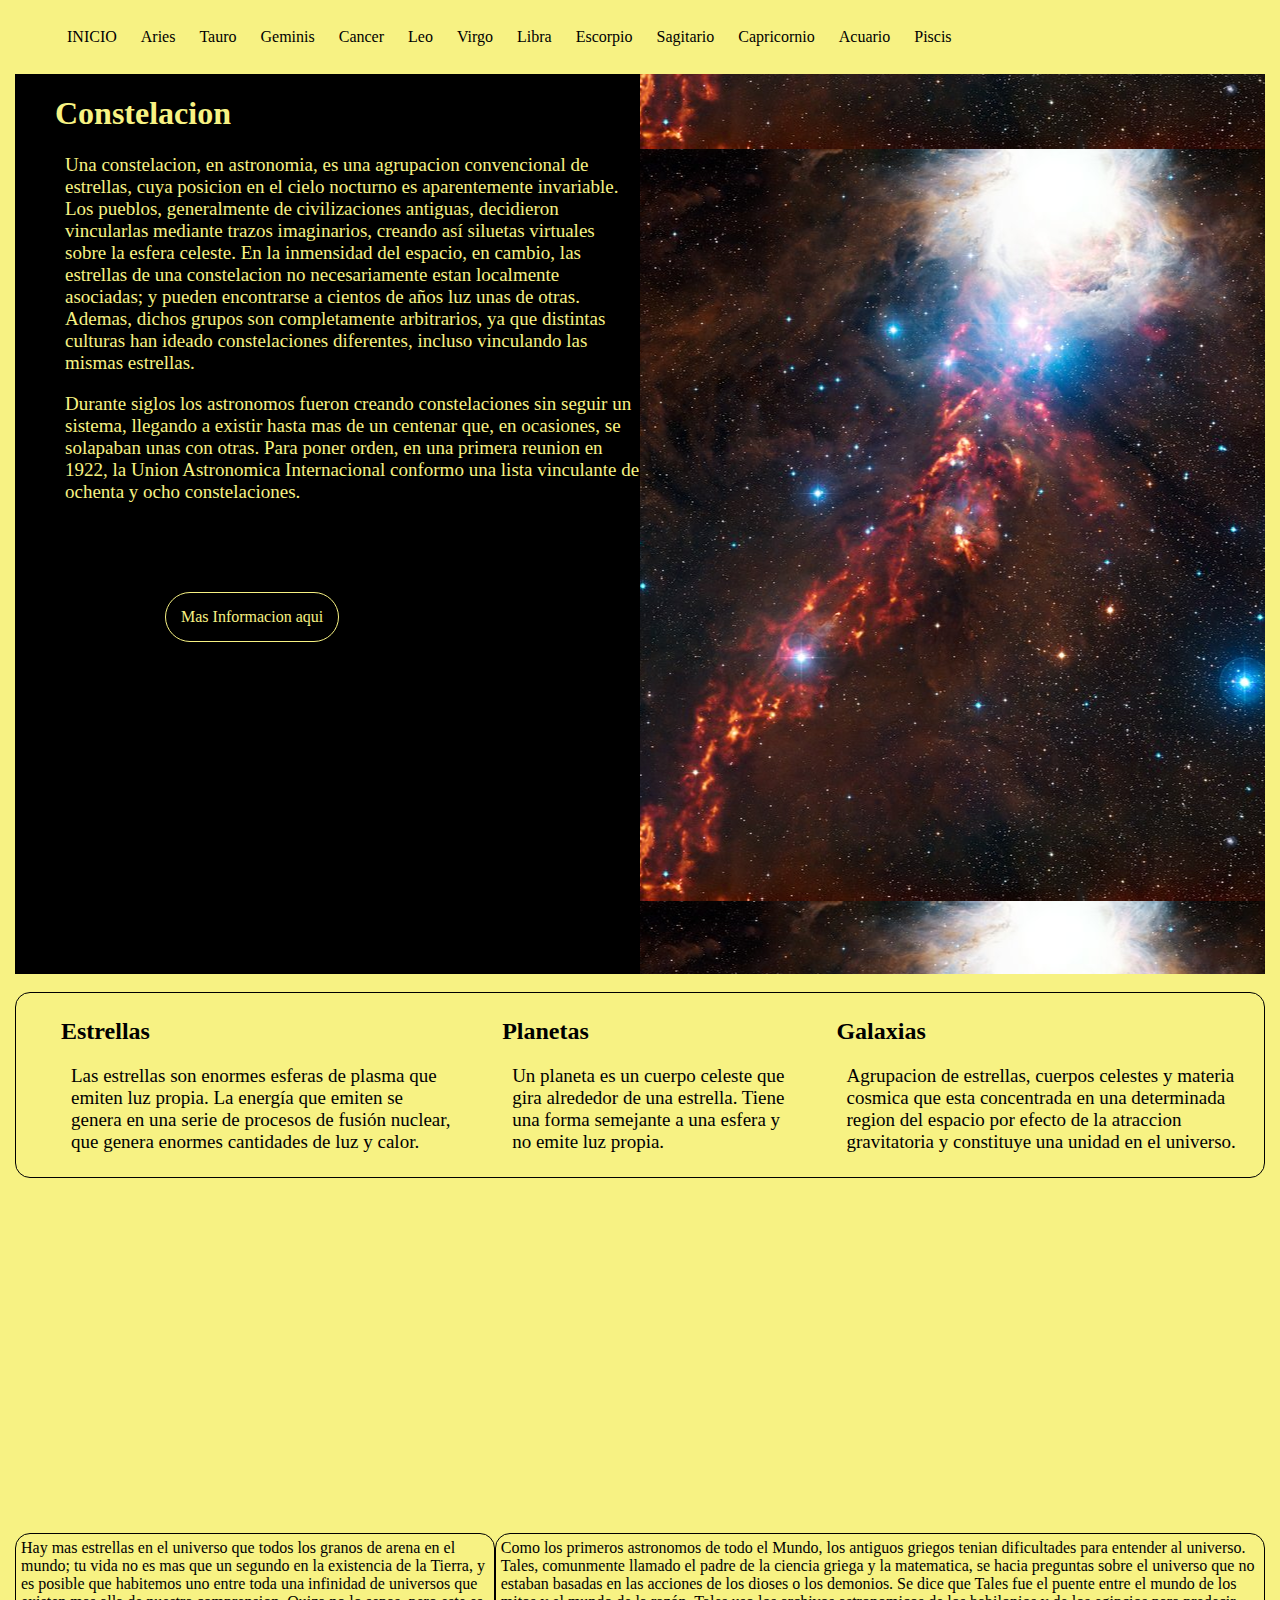
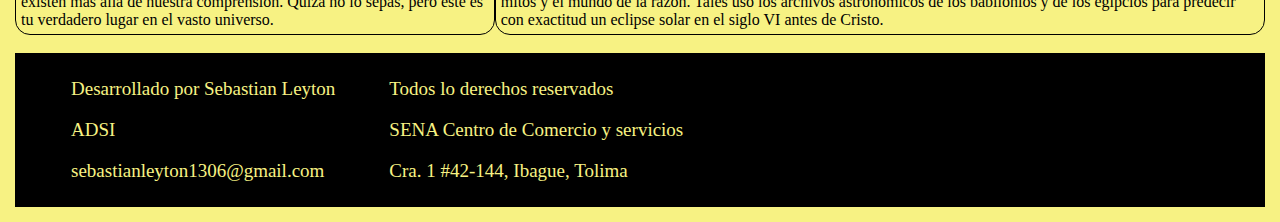
==== index.html @ 0b844e3f "Add files via upload" ====
<!DOCTYPE html>
<html>
<head>
	<title>Constelacion</title>
	<meta name="keywords" content="informacion,html,pagina,Tecnologia">
	<link rel="stylesheet" type="text/css" href="Punto_3.2.css">
</head>
<body>
	<header >
		<nav >
			<ul > 
				<li><a href="index.html">INICIO</a></li>
				<li><a href="aries.html">Aries</a></li>
				<li><a href="tauro.html">Tauro</a></li>
				<li><a href="geminis.html">Geminis</a></li>
				<li><a href="cancer.html">Cancer</a></li>
				<li><a href="leo.html">Leo</a></li>
				<li><a href="virgo.html">Virgo</a></li>
				<li><a href="libra.html">Libra</a></li>
				<li><a href="escorpio.html">Escorpio</a></li>
				<li><a href="sagitario.html">Sagitario</a></li>
				<li><a href="capricornio.html">Capricornio</a></li>
				<li><a href="acuario.html">Acuario</a></li>
				<li><a href="piscis.html">Piscis</a></li>
			</ul>
		</nav>
	</header>
	<section id="pantalla">
		<div class="encabezado">
			<h1><span>Constelacion</span></h1>
			<p>
				Una constelacion, en astronomia, es una agrupacion convencional de estrellas, cuya posicion en el cielo nocturno es aparentemente invariable. Los pueblos, generalmente de civilizaciones antiguas, decidieron vincularlas mediante trazos imaginarios, creando así siluetas virtuales sobre la esfera celeste. En la inmensidad del espacio, en cambio, las estrellas de una constelacion no necesariamente estan localmente asociadas; y pueden encontrarse a cientos de años luz unas de otras. Ademas, dichos grupos son completamente arbitrarios, ya que distintas culturas han ideado constelaciones diferentes, incluso vinculando las mismas estrellas.
			</p>
			<p>
				Durante siglos los astronomos fueron creando constelaciones sin seguir un sistema, llegando a existir hasta mas de un centenar que, en ocasiones, se solapaban unas con otras. Para poner orden, en una primera reunion en 1922, la Union Astronomica Internacional conformo una lista vinculante de ochenta y ocho constelaciones.
			</p>
			<a href="https://es.wikipedia.org/wiki/Constelaci%C3%B3n" target="_blank" id="boton">Mas Informacion aqui</a>
		</div>
		<div class="imagen">			
		</div>
	</section>
	<section><br>
		<table class="estilo_borde">
			<tr>
				<td>
					<h2><span>Estrellas</span></h2>
					<p> Las estrellas son enormes esferas de plasma que emiten luz propia. La energía que emiten se genera en una serie de procesos de fusión nuclear, que genera enormes cantidades de luz y calor.</p>
				</td>
				<td>
					<h2><span>Planetas</span></h2>
					<p>Un planeta es un cuerpo celeste que gira alrededor de una estrella. Tiene una forma semejante a una esfera y no emite luz propia. </p>
				</td>
				<td>
					<h2><span>Galaxias</span></h2>
					<p>Agrupacion de estrellas, cuerpos celestes y materia cosmica que esta concentrada en una determinada region del espacio por efecto de la atraccion gravitatoria y constituye una unidad en el universo.</p>
				</td>
			</td>
		</table>
	</section><br>
	<section>
		<iframe width="560" height="315" src="https://www.youtube.com/embed/AaASb_J8SE4" frameborder="0" allow="accelerometer; autoplay; encrypted-media; gyroscope; picture-in-picture" allowfullscreen></iframe>
	</section><br>
	<div id="pantalla">
		<table>		
			<td>
				Hay mas estrellas en el universo que todos los granos de arena en el mundo; tu vida no es mas que un segundo en la existencia de la Tierra, y es posible que habitemos uno entre toda una infinidad de universos que existen mas alla de nuestra comprension. Quiza no lo sepas, pero este es tu verdadero lugar en el vasto universo.
			</td>
	</table>
	<table>
			<td>
				Como los primeros astronomos de todo el Mundo, los antiguos griegos tenian dificultades para entender al universo. Tales, comunmente llamado el padre de la ciencia griega y la matematica, se hacia preguntas sobre el universo que no estaban basadas en las acciones de los dioses o los demonios. Se dice que Tales fue el puente entre el mundo de los mitos y el mundo de la razón. Tales uso los archivos astronomicos de los babilonios y de los egipcios para predecir con exactitud un eclipse solar en el siglo VI antes de Cristo. 
			</td>		
	</table>
	</div><br>
	<footer>
		<table>
			<tr>
				<td>
					<p>Desarrollado por Sebastian Leyton </p>
					<p>ADSI</p>
					<p>sebastianleyton1306@gmail.com</p>
				</td>
				<td>
					<p>Todos lo derechos reservados</p>
					<p>SENA Centro de Comercio y servicios</p>
					<p>Cra. 1 #42-144, Ibague, Tolima</p>
				</td>
			</tr>
		</table>	
	</footer>
</body>
</html>
---- Punto_3.2.css ----
body{
	margin: 15px;	
	background: #F7F283;
}
p{
	font-size: 19px;
	margin-left: 50px;	
}
iframe{
	margin-left: 380px;
}
footer{
	background: #000000;
	color: #F7F283;
	clear:both;
}
table{
	 border-collapse: separate;
     border-spacing: 10;
     border: 1px solid black;
     border-radius: 15px;
     -moz-border-radius: 20px;
     padding: 2px;
}
span{
	font-family: fantasy;
	margin-left: 40px;
}
header nav{
	background: #F7F283; 
}
header nav ul{
	list-style: none;
	overflow: hidden;
}
header nav ul li{
	float: left;
}
header nav ul li a{
	display: block;
	padding: 12px;
	color: black;
	text-decoration: none;
}
header nav ul li a:hover{
	background: rgba(0,0,0);
	color: #F7F283;
	font-family: fantasy;
}
#boton{
	border:1px solid #F7F283;
	padding: 15px;
	text-decoration: none;	
	border-radius:30px; 
	display: inline-block;
	margin-top: 70px;
	margin-left: 150px;
	font-family: cursive;
	color: #F7F283;
}
#pantalla{
	display: flex;
}
.encabezado{	
	background: #000000;
	color: #F7F283;
	height: 100vh;
	width: 50%
}
.imagen{
	background: url(constelacion.png);
	width:  50%;
	height: 100vh;
	background-position: center;	
}
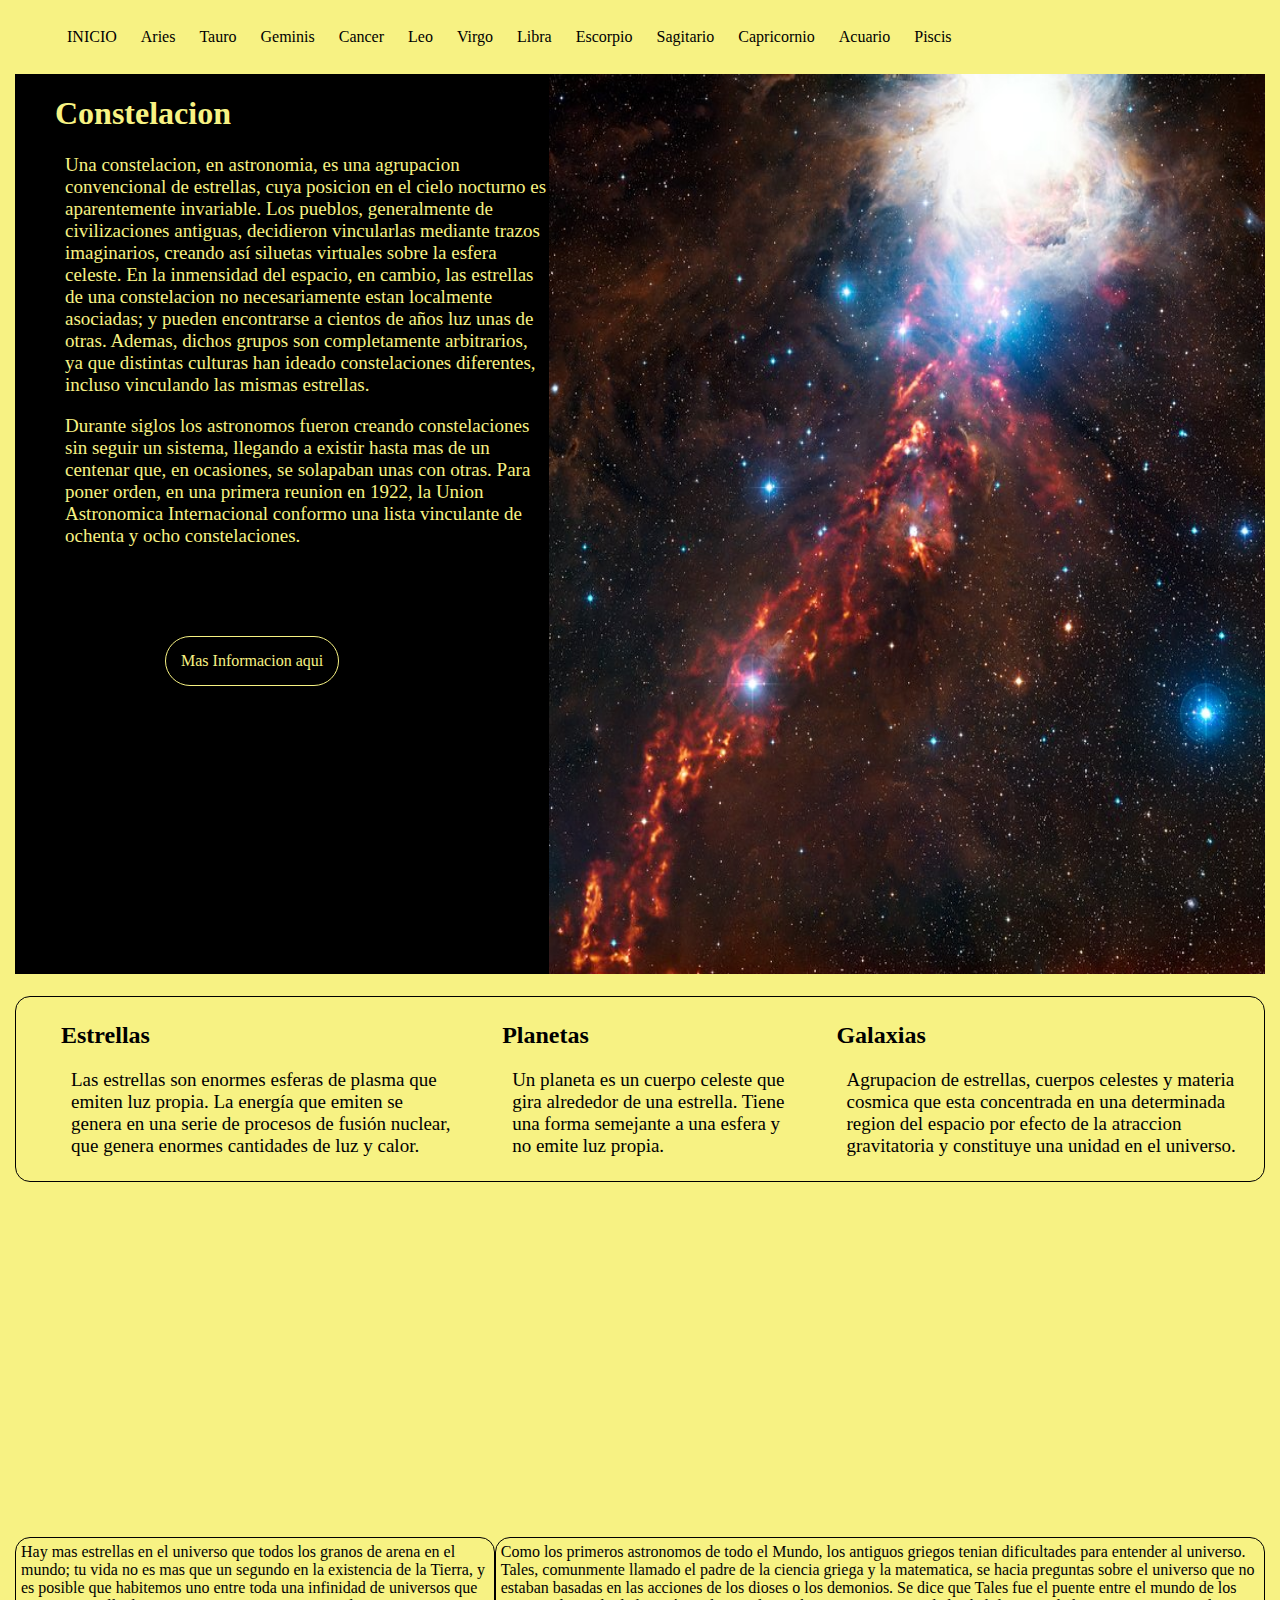
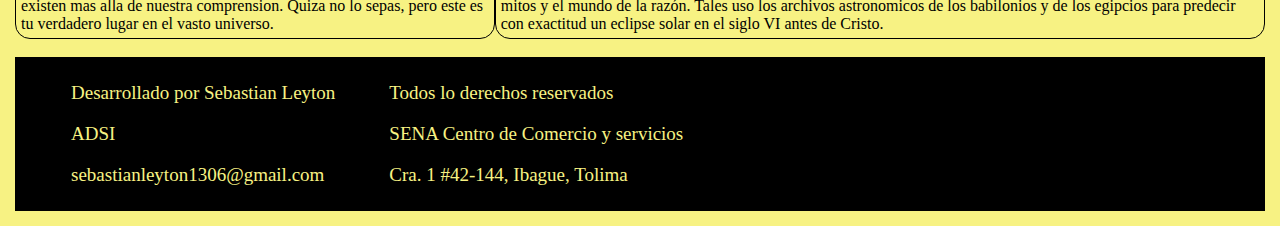
==== commit 041ec60b: "Update index.html" ====
--- a/index.html
+++ b/index.html
@@ -3,7 +3,7 @@
 <head>
 	<title>Constelacion</title>
 	<meta name="keywords" content="informacion,html,pagina,Tecnologia">
-	<link rel="stylesheet" type="text/css" href="Punto_3.2.css">
+	<link rel="stylesheet" type="text/css" href="CSS/Punto_3.2.css">
 </head>
 <body>
 	<header >
@@ -36,7 +36,8 @@
 			</p>
 			<a href="https://es.wikipedia.org/wiki/Constelaci%C3%B3n" target="_blank" id="boton">Mas Informacion aqui</a>
 		</div>
-		<div class="imagen">			
+		<div>
+			<img src="imagenes/constelacion.png" width="50%" height="100vh">
 		</div>
 	</section>
 	<section><br>
@@ -89,4 +90,4 @@
 		</table>	
 	</footer>
 </body>
-</html>+</html>
--- a/CSS/Punto_3.2.css
+++ b/CSS/Punto_3.2.css
@@ -0,0 +1,79 @@
+body{
+	margin: 15px;	
+	background: #F7F283;
+}
+p{
+	font-size: 19px;
+	margin-left: 50px;	
+}
+iframe{
+	margin-left: 380px;
+}
+footer{
+	background: #000000;
+	color: #F7F283;
+	clear:both;
+}
+table{
+	 border-collapse: separate;
+     border-spacing: 10;
+     border: 1px solid black;
+     border-radius: 15px;
+     -moz-border-radius: 20px;
+     padding: 2px;
+}
+span{
+	font-family: fantasy;
+	margin-left: 40px;
+}
+header nav{
+	background: #F7F283; 
+}
+header nav ul{
+	list-style: none;
+	overflow: hidden;
+}
+header nav ul li{
+	float: left;
+}
+header nav ul li a{
+	display: block;
+	padding: 12px;
+	color: black;
+	text-decoration: none;
+}
+header nav ul li a:hover{
+	background: rgba(0,0,0);
+	color: #F7F283;
+	font-family: fantasy;
+}
+img{
+	width: 100%;
+	height: 100vh;
+}
+#boton{
+	border:1px solid #F7F283;
+	padding: 15px;
+	text-decoration: none;	
+	border-radius:30px; 
+	display: inline-block;
+	margin-top: 70px;
+	margin-left: 150px;
+	font-family: cursive;
+	color: #F7F283;
+}
+#pantalla{
+	display: flex;
+}
+.encabezado{	
+	background: #000000;
+	color: #F7F283;
+	height: 100vh;
+	width: 50%
+}
+.imagen{
+	background: url(imagenes/constelacion.png);
+	width:  50%;
+	height: 100vh;
+	background-position: center;	
+}
